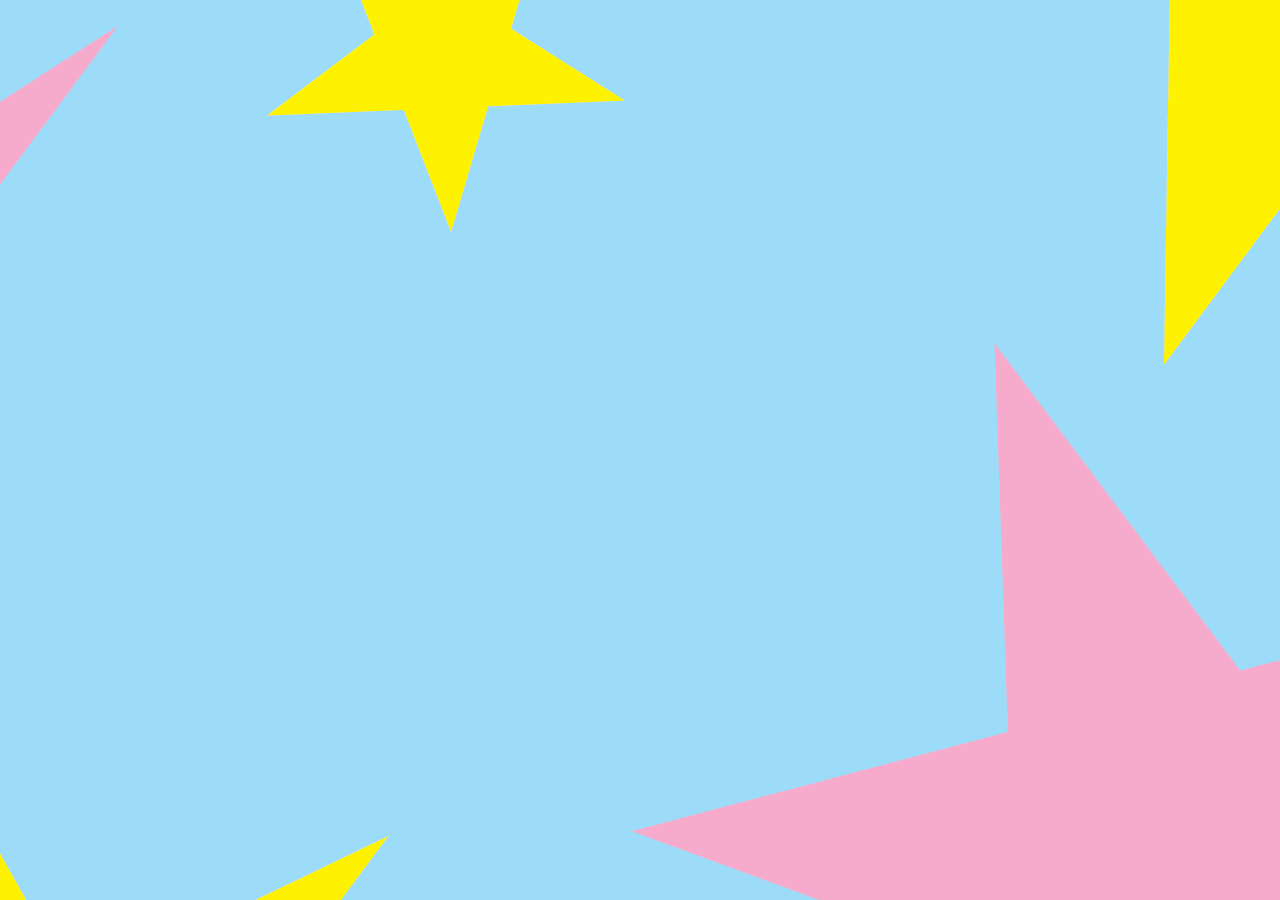
==== about.html @ 0cd80f1c "Pages added" ====
<!DOCTYPE html>
<html lang="en">
<head>
    <link rel="stylesheet" href="about.css">
    <meta charset="UTF-8">
    <meta name="viewport" content="width=device-width, initial-scale=1.0">
    <title>Genesis's About Page</title>
</head>
<body>
    
</body>
</html>
---- about.css ----
body {
    background-image: url('./images/300ppi/Asset\ 1.png'); 
    background-position: 7000px;
    display: flex;
    justify-content: center;
    align-items: center;
  }
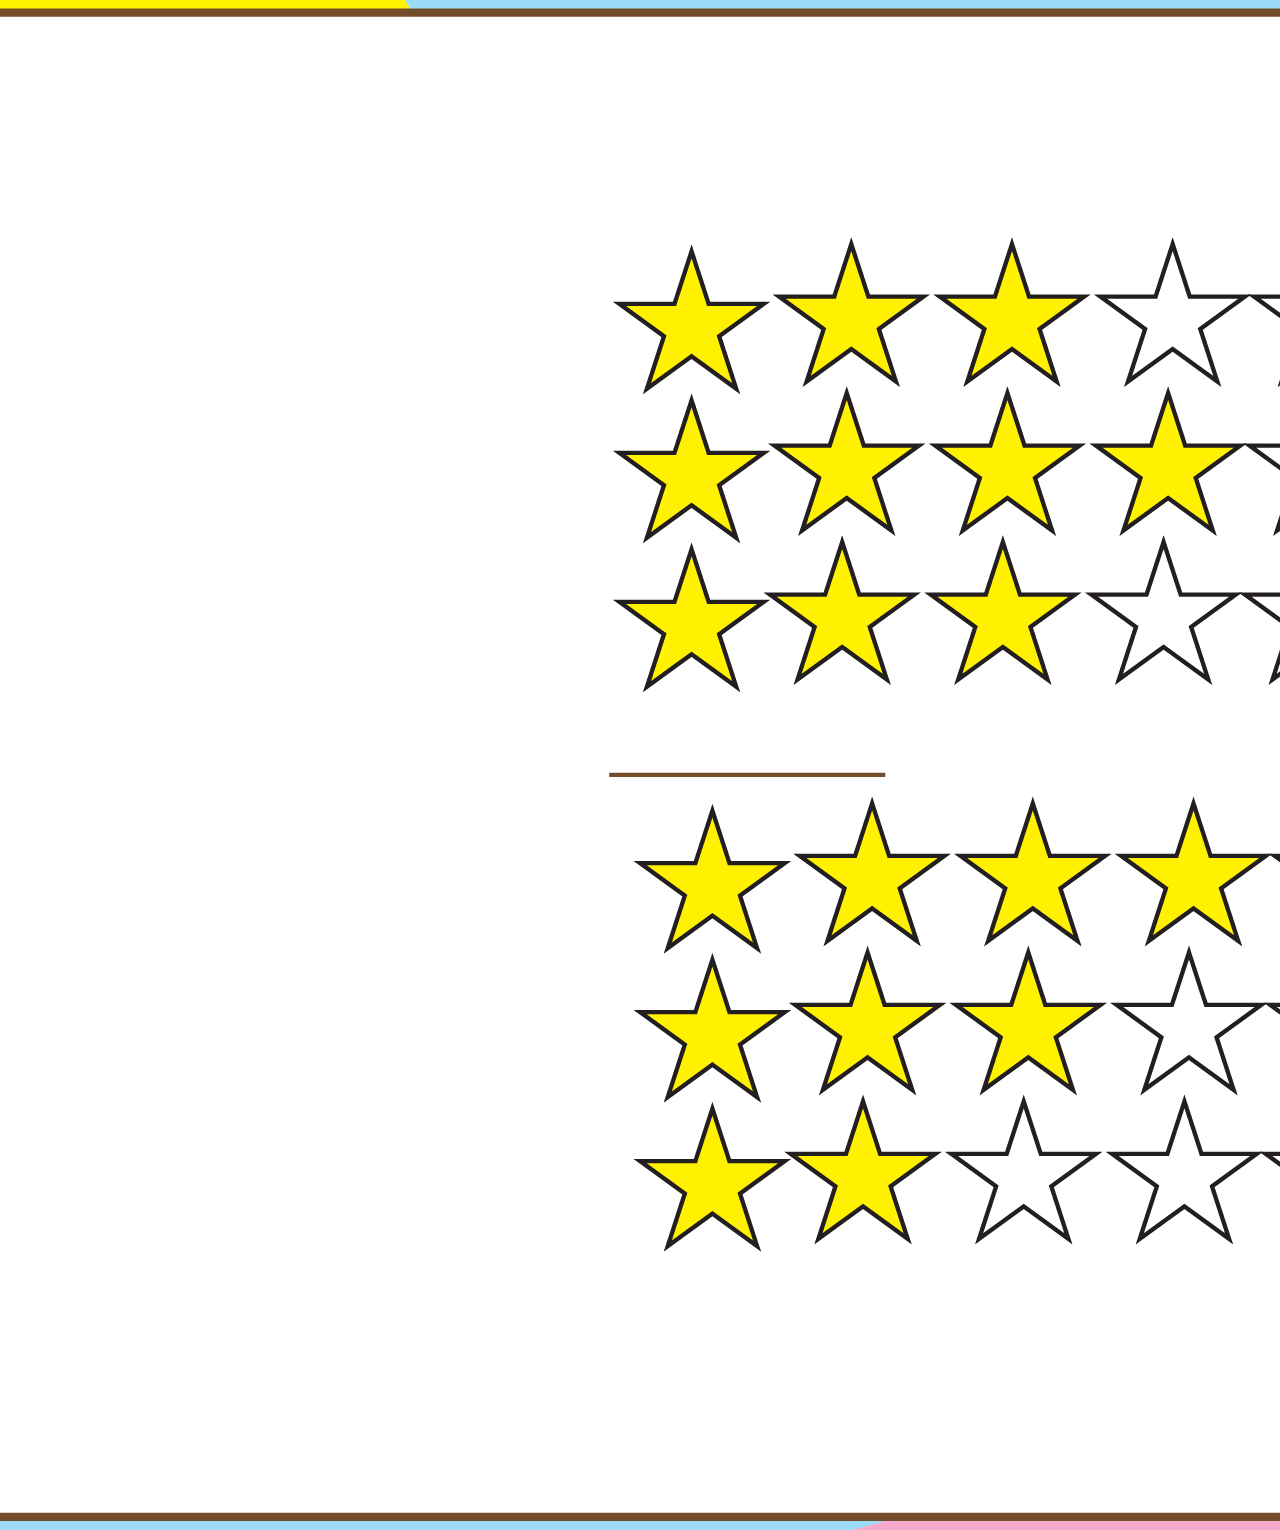
==== commit b48cd9e9: "May 5th Tue 11:32" ====
--- a/about.html
+++ b/about.html
@@ -8,5 +8,7 @@
 </head>
 <body>
     
+    <img src="images/300ppi/STARS.png" alt="">
+
 </body>
 </html>
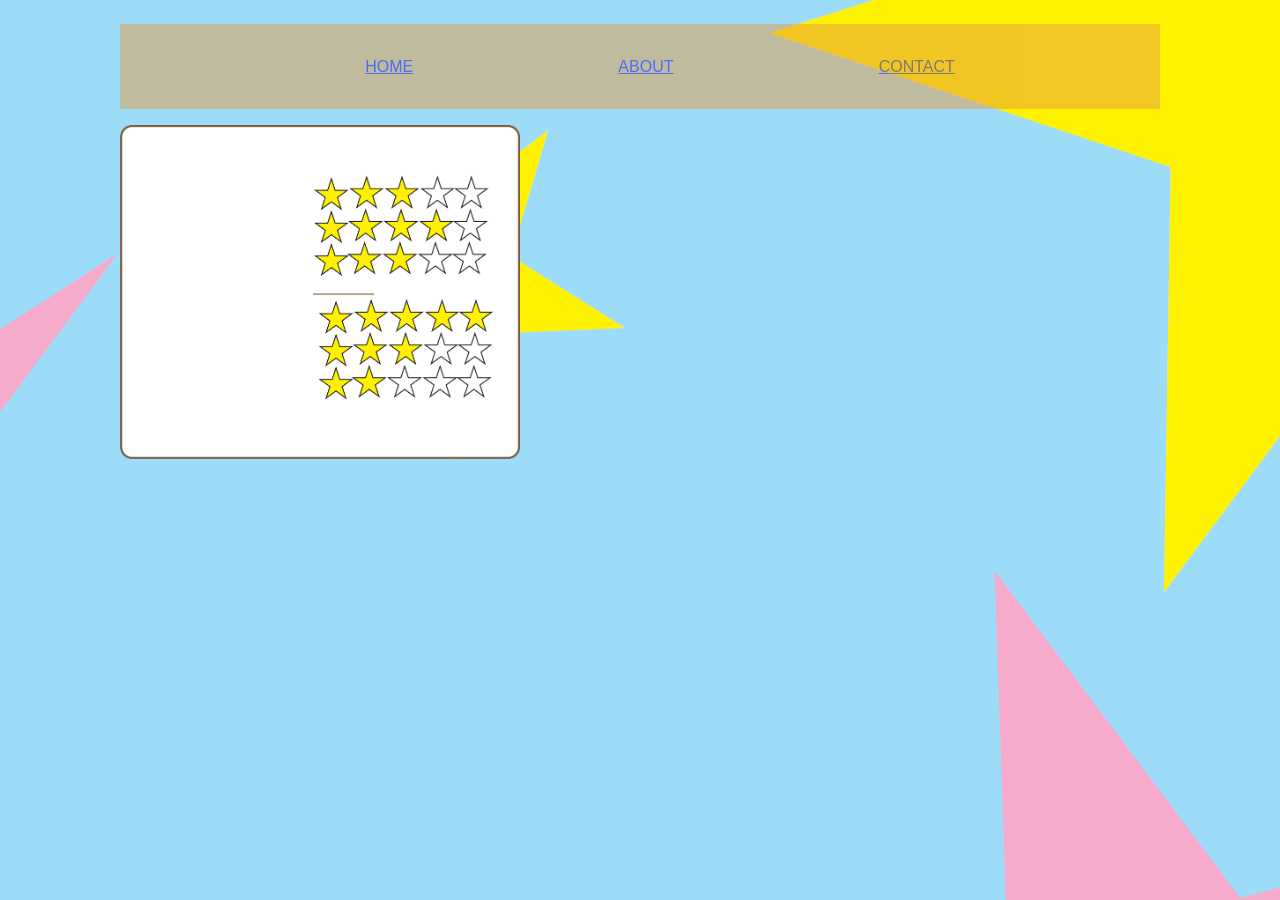
==== commit f73de885: "May 13 Wed 10:29AM" ====
--- a/about.html
+++ b/about.html
@@ -7,8 +7,16 @@
     <title>Genesis's About Page</title>
 </head>
 <body>
-    
-    <img src="images/300ppi/STARS.png" alt="">
+    <!-- nav -->
+    <div>
+   
+    <ul>
+        <li> <a href="index.html">HOME</a></li>
+        <li> <a href="about.html">ABOUT</a></li>
+        <li> <a href="contact.html">CONTACT</a></li>
+            </ul>
 
+            <img src="images/300ppi/STARS.png" alt="">
+        </div>
 </body>
 </html>
--- a/about.css
+++ b/about.css
@@ -4,4 +4,26 @@
     display: flex;
     justify-content: center;
     align-items: center;
-  }+  }
+
+  img {
+width: 400px;
+}
+
+.nav {
+  display : flex
+
+}
+
+ul {   font-family: Impact, Haettenschweiler, 'Arial Narrow Bold', sans-serif ;
+  display: flex;
+  flex-direction: row;
+  justify-content:space-evenly;
+  position: relative; /* z-index only works if position is set */
+  z-index: 10;
+  width: 1000px;
+  height: 5px;
+  list-style-type: none;
+  align-items: center;
+ background-color: rgb(229, 155, 70); width: 1000px; height: 85px;opacity: 50%;
+}
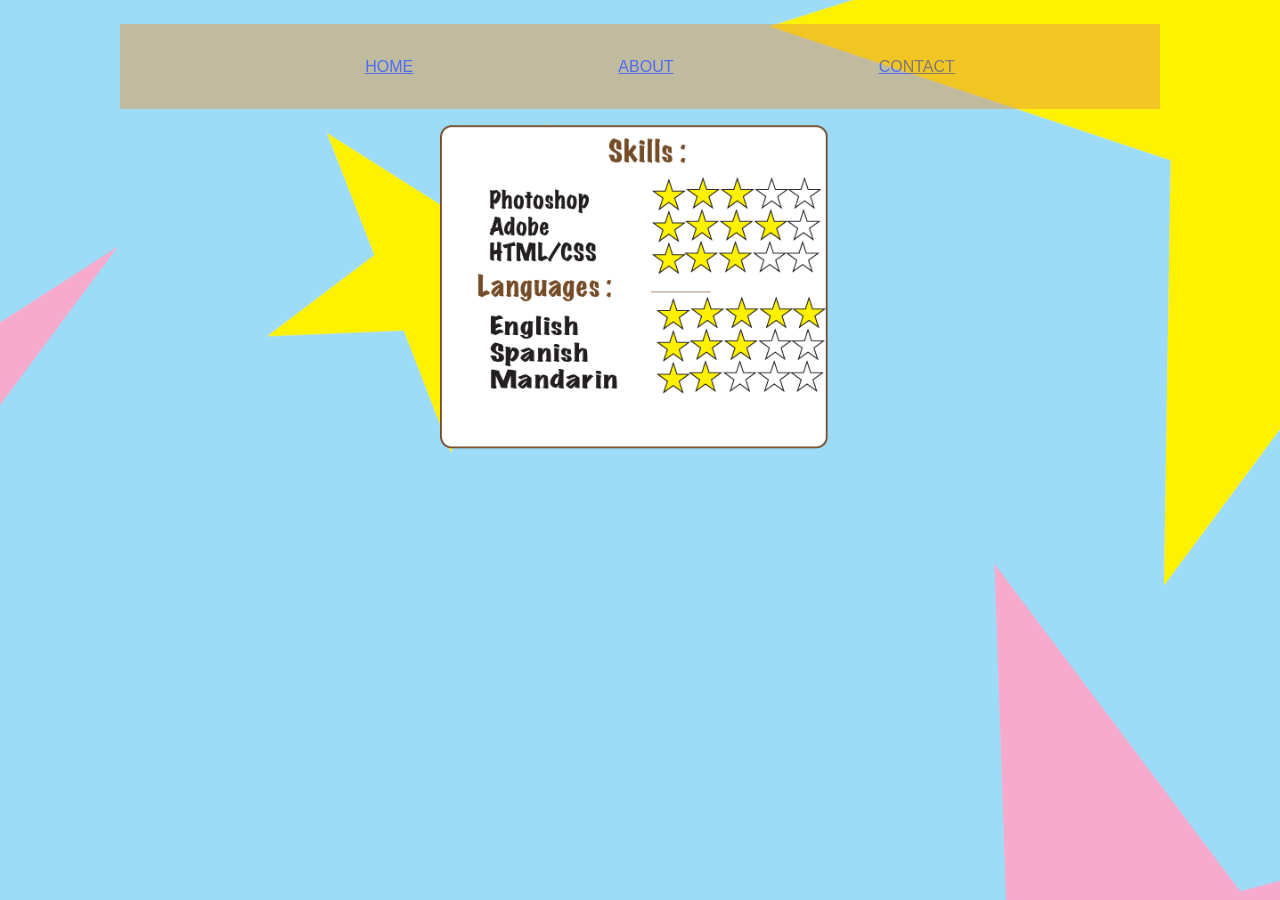
==== commit f8bc3a5a: "Tue May 19 10:52AM" ====
--- a/about.html
+++ b/about.html
@@ -16,7 +16,7 @@
         <li> <a href="contact.html">CONTACT</a></li>
             </ul>
 
-            <img src="images/300ppi/STARS.png" alt="">
+            <img src="images/72ppi/Asset 1.png" alt="">
         </div>
 </body>
 </html>
--- a/about.css
+++ b/about.css
@@ -8,6 +8,8 @@
 
   img {
 width: 400px;
+display: block;
+  margin: 0 auto;
 }
 
 .nav {
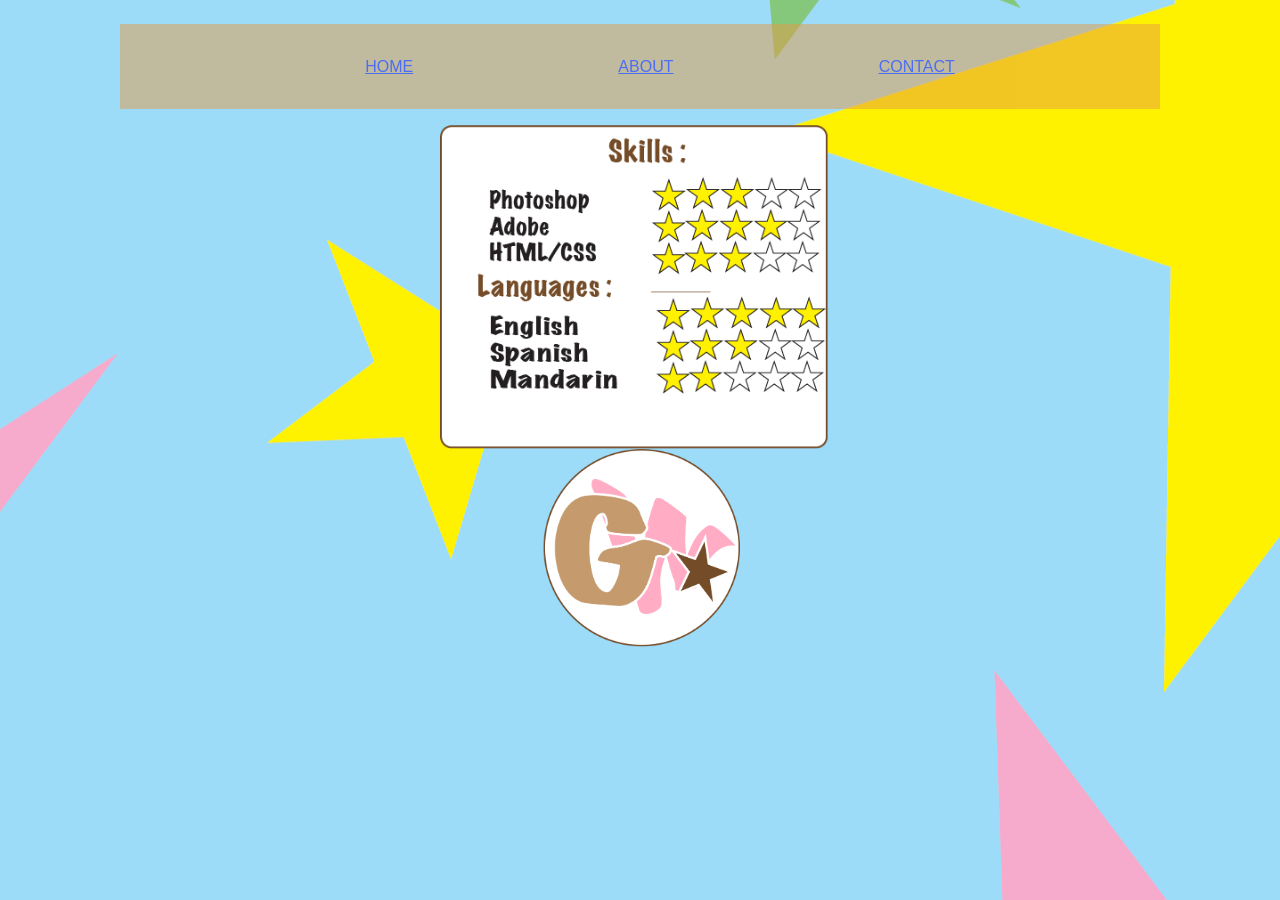
==== commit e0d6bf4e: "Tue May 19th 11:14AM" ====
--- a/about.html
+++ b/about.html
@@ -17,6 +17,7 @@
             </ul>
 
             <img src="images/72ppi/Asset 1.png" alt="">
+        <img id="logo" src="images/300ppi/Asset 5.png" alt="">
         </div>
 </body>
 </html>
--- a/about.css
+++ b/about.css
@@ -28,4 +28,9 @@
   list-style-type: none;
   align-items: center;
  background-color: rgb(229, 155, 70); width: 1000px; height: 85px;opacity: 50%;
+}
+
+#logo {
+
+  width: 200px;
 }
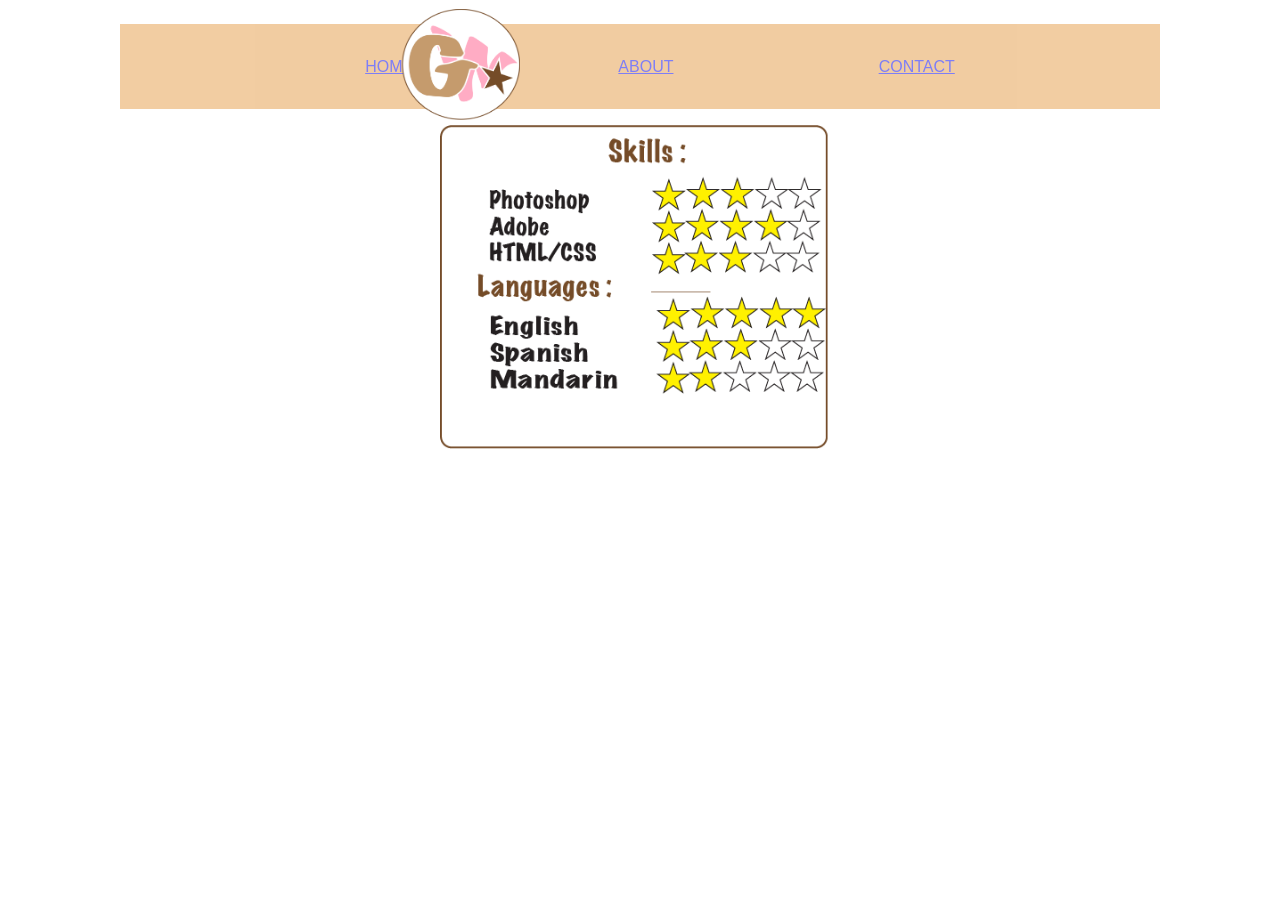
==== commit 42c105c9: "ALL FAVICONS ADDED" ====
--- a/about.html
+++ b/about.html
@@ -2,6 +2,8 @@
 <html lang="en">
 <head>
     <link rel="stylesheet" href="about.css">
+    <link rel="icon" type="image/png" href="images/300ppi/Asset 5.png">
+
     <meta charset="UTF-8">
     <meta name="viewport" content="width=device-width, initial-scale=1.0">
     <title>Genesis's About Page</title>
--- a/about.css
+++ b/about.css
@@ -1,6 +1,6 @@
 body {
-    background-image: url('./images/300ppi/Asset\ 1.png'); 
-    background-position: 7000px;
+  background-image: url('https://i.redd.it/i-made-all-the-stars-so-they-are-not-cut-off-call-me-if-you-v0-2i5f5945wm571.png?width=4959&format=png&auto=webp&s=9dddb4b3d4126c4e620dd65a15f4d7958b0f1cbb');
+  background-size: 2000px;
     display: flex;
     justify-content: center;
     align-items: center;
@@ -31,6 +31,14 @@
 }
 
 #logo {
+  display: flex; 
+  flex-direction: row; 
+  justify-content: space-evenly; 
+  position: absolute; /* Breaks free from container limits */
+  top: 9px; /* Positions it exactly 10px from the top of the page */
+  left: 400px;
+  z-index: 10; 
+  height: 120px;
+  width: 120px ;
 
-  width: 200px;
 }
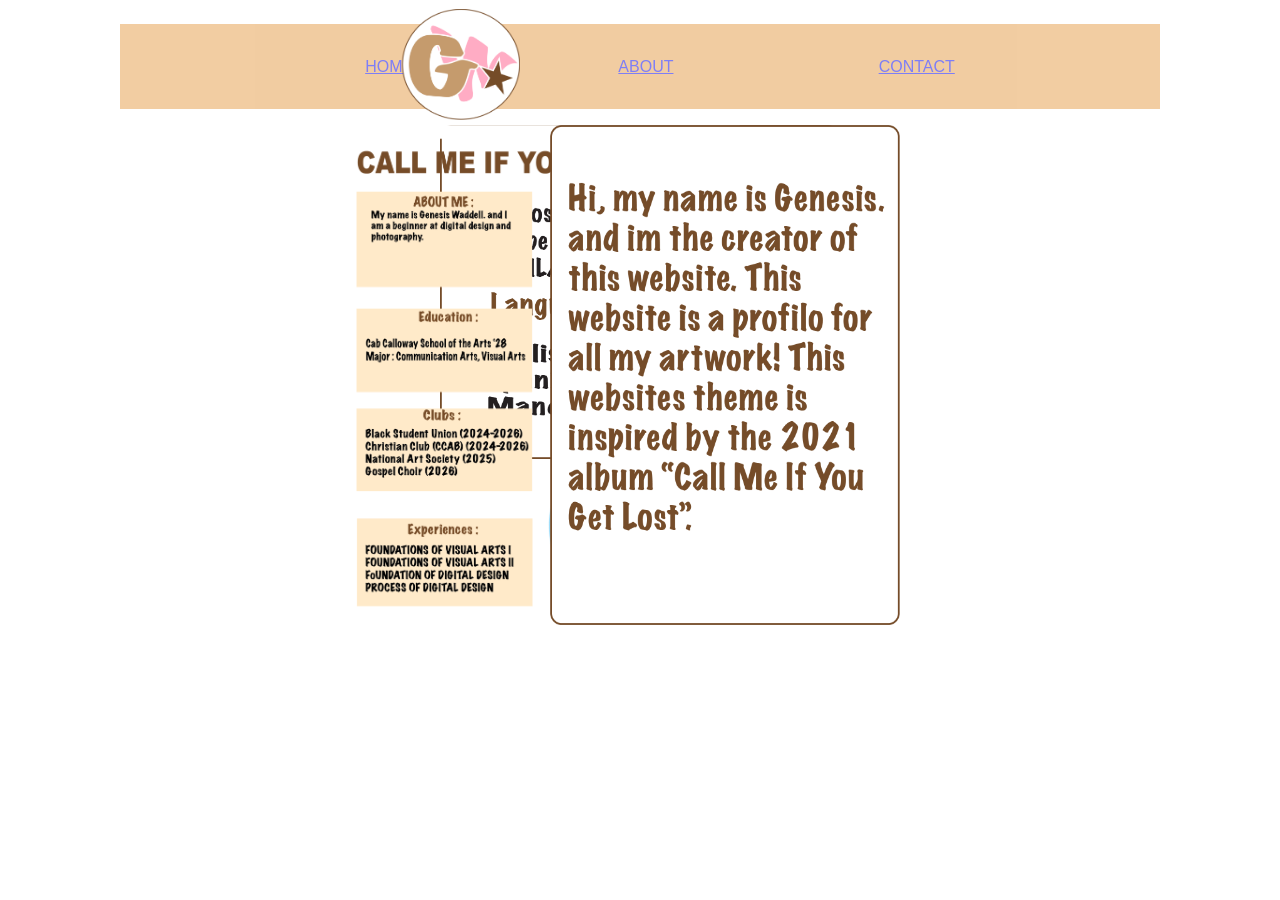
==== commit b7c85752: "Added More Info To ABOUT page" ====
--- a/about.html
+++ b/about.html
@@ -18,7 +18,9 @@
         <li> <a href="contact.html">CONTACT</a></li>
             </ul>
 
-            <img src="images/72ppi/Asset 1.png" alt="">
+            <img src="images/200ppi/skillboard.png" alt="">
+            <img id="resume" src="images/200ppi/RESUME.png" alt="">
+            <img id="about" src="images/200ppi/ABOUT.png" alt="">
         <img id="logo" src="images/300ppi/Asset 5.png" alt="">
         </div>
 </body>
--- a/about.css
+++ b/about.css
@@ -41,4 +41,24 @@
   height: 120px;
   width: 120px ;
 
+}
+
+#resume {
+  position: absolute; /* Breaks free from container limits */
+  top: 125px;
+  left: 340px;
+ 
+
+
+}
+
+#about {
+
+  position: absolute; /* Breaks free from container limits */
+  top: 125px;
+  right: 380px;
+  height: 500px;
+  width: 350px;
+ 
+
 }
